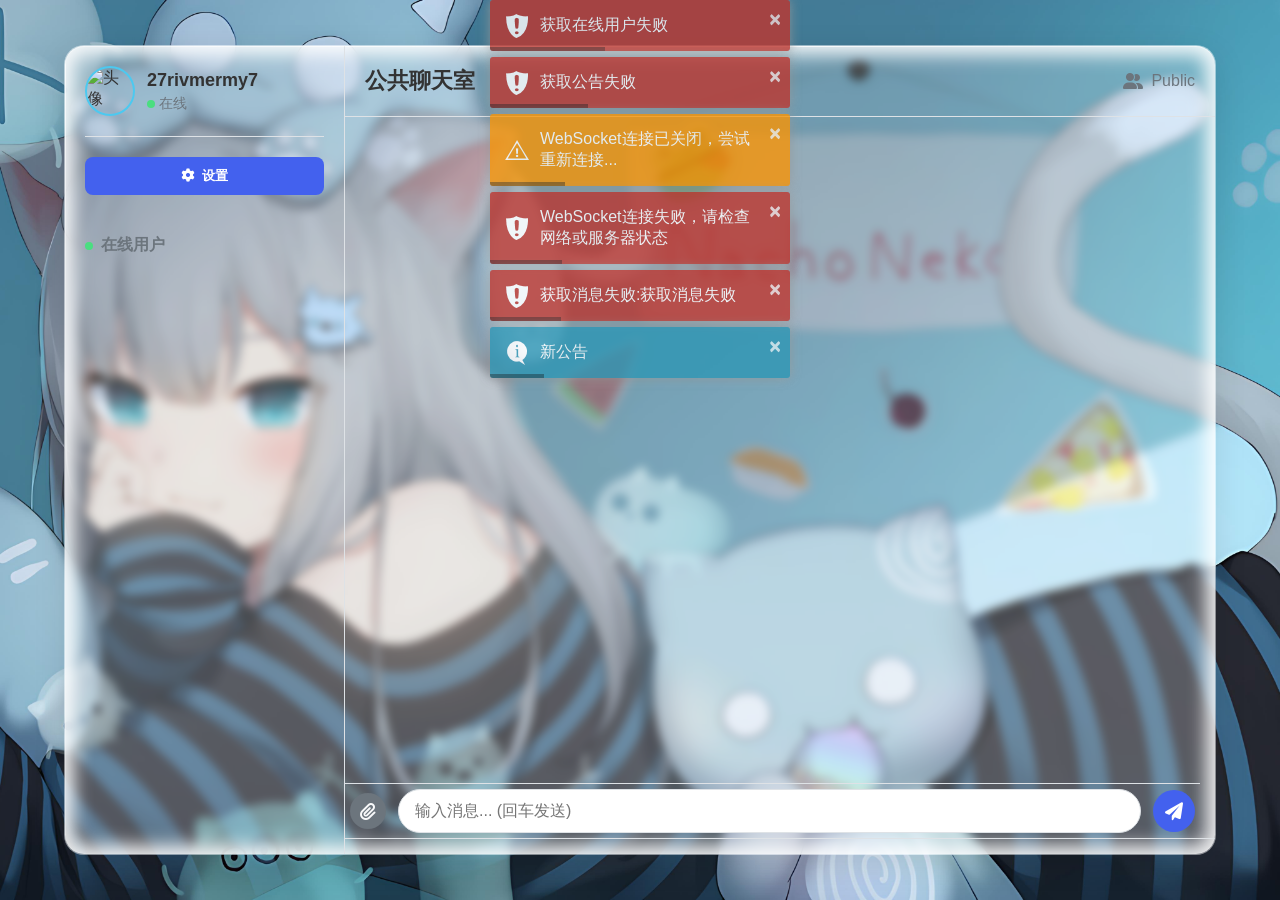
==== public/index.html @ 32973bd2 "First push" ====
<!DOCTYPE html>
<html lang="zh-CN">
  <head>
    <meta charset="UTF-8" />
    <meta name="viewport" content="width=device-width, initial-scale=1.0" />
    <title>聊天室</title>
    <link rel="stylesheet" href="src/all.min.css" />
    <link rel="stylesheet" href="src/mi-sans.css" />
    <link rel="stylesheet" href="src/style.css" />
    <script src="src/jquery.min.js"></script>
    <link href="src/toastr.min.css" rel="stylesheet" />
    <script src="src/toastr.min.js"></script>
  </head>
  <body id="body">
    <div id="loading-screen">
      <div class="loader">
        <div class="flexbox">
          <div>
            <div class="bt-loading"></div>
          </div>
        </div>
        <p class="upload-label">正在上传</p>
      </div>
    </div>

    <div class="chat-container">
      <div class="sidebar">
        <div class="user-profile">
          <img id="user-avatar" src="https://ui-avatars.com/api/?name=User&background=random" alt="头像" />
          <div>
            <h3 id="username">用户</h3>
            <p id="user-status">在线</p>
          </div>
        </div>
        <button id="settings-btn"><i class="fas fa-cog"></i> 设置</button>
        <div class="online-users">
          <h4>在线用户</h4>
          <div class="user-list"></div>
        </div>
      </div>

      <div class="chat-area">
        <div class="chat-header">
          <h2>公共聊天室</h2>
          <div class="chat-info">
            <i class="fas fa-user-friends"></i>
            <span>Public</span>
          </div>
        </div>

        <div class="messages" id="messages-container">
          <!-- 消息将通过JS动态添加 -->
        </div>

        <div class="message-input">
          <div class="input-actions">
            <div class="file-upload">
              <label for="file-input">
                <i class="fas fa-paperclip"></i>
              </label>
              <input type="file" id="file-input" multiple style="display: none" />
            </div>
          </div>
          <input type="text" id="message-input" placeholder="输入消息... (回车发送)" />
          <button id="send-btn"><i class="fas fa-paper-plane"></i></button>
        </div>
        <div class="attachments-preview" id="attachments-preview"></div>
      </div>
    </div>

    <div class="modal" id="settings-modal">
      <div class="modal-content">
        <span class="close-btn">&times;</span>
        <h2>用户设置</h2>
        <div class="form-group">
          <label for="set-username">用户名</label>
          <input type="text" id="set-username" placeholder="输入用户名" />
        </div>
        <div class="form-group">
          <label for="set-avatar">头像URL</label>
          <input type="text" id="set-avatar" placeholder="https://example.com/114514.jpg" />
        </div>

        <div class="form-group">
          <label for="avatar-upload">上传头像</label>
          <div class="avatar-upload">
            <label for="avatar-file-input" class="upload-btn">选择文件</label>
            <input type="file" id="avatar-file-input" accept="image/*" style="display: none" />
            <span id="avatar-file-name">未选择文件</span>
          </div>
        </div>
        <div class="avatar-preview">
          <img id="avatar-preview" src="https://ui-avatars.com/api/?name=User&background=random" alt="头像预览" />
        </div>
        <button id="save-settings">保存设置</button>
      </div>
    </div>
    <script>
      toastr.options = {
        // toastr配置
        closeButton: true,
        debug: false,
        progressBar: true,
        positionClass: 'toast-top-center',
        showDuration: '400',
        hideDuration: '1000',
        timeOut: '3000',
        extendedTimeOut: '1000',
        showEasing: 'swing',
        hideEasing: 'linear',
        showMethod: 'fadeIn',
        hideMethod: 'fadeOut',
      }
    </script>
    <script src="src/script.js"></script>
  </body>
</html>
---- public/src/mi-sans.css ----
@font-face {
  font-family: 'MiSans Normal';
  font-display: swap;
  src: url(webfonts/MiSans-Normal.ttf) format('truetype');
}
@font-face {
  font-family: 'MiSans L3';
  font-display: swap;
  src: url(webfonts/MiSans\ L3.ttf) format('truetype');
}
---- public/src/style.css ----
:root {
  --primary-color: #4361ee;
  --secondary-color: #3f37c9;
  --success-color: #4cc9f0;
  --light-bg: #f8f9fa;
  --dark-bg: #212529;
  --text-color: #333;
  --text-light: #6c757d;
  --border-color: #dee2e6;
  --user-message-bg: #4361ee;
  --other-message-bg: #d8e2ec;
  --sidebar-bg: #ffffff;
  --chat-bg: #f0f2f5;
  --online-dot: #4ade80;
}

* {
  margin: 0;
  padding: 0;
  box-sizing: border-box;
  font-family: 'MiSans Normal', 'MiSans L3', 'Microsoft YaHei', 'Segoe UI', Tahoma, Geneva, Verdana, sans-serif;
}

body {
  background-color: #e5e5e5;
  background-image: url('nachako.jpg');
  /* 背景图垂直、水平均居中 */
  background-position: center center;
  /* 背景图不平铺 */
  background-repeat: no-repeat;
  /* 当内容高度大于图片高度时，背景图像的位置相对于viewport固定 */
  background-attachment: fixed;
  /* 让背景图基于容器大小伸缩 */
  background-size: cover;
  /* 设置背景颜色，背景图加载过程中会显示背景色 */
  background-color: #464646;
  color: var(--text-color);
  -webkit-box-sizing: border-box;
  box-sizing: border-box;
  height: 100vh;
  padding: 0;
  margin: 0;
  display: flex;
  justify-content: center;
  align-items: center;
}

.chat-container {
  width: 240px;
  height: 90vh;
  background: rgba(255, 255, 255, 0.24);
  backdrop-filter: blur(5px);
  -webkit-backdrop-filter: blur(5px);
  border-radius: 20px;
  border: 1px solid rgba(255, 255, 255, 0.3);
  box-shadow: 0 8px 32px rgba(0, 0, 0, 0.1), inset 0 1px 0 rgba(255, 255, 255, 0.5), inset 0 -1px 0 rgba(255, 255, 255, 0.1), inset 0 0 18px 9px rgba(255, 255, 255, 0.9);
  position: relative;
  overflow: hidden;
  display: flex;
  width: 90%;
  max-width: 1200px;
}
.chat-container::before {
  content: '';
  position: absolute;
  top: 0;
  left: 0;
  right: 0;
  height: 1px;
  background: linear-gradient(90deg, transparent, rgba(255, 255, 255, 0.8), transparent);
}

.chat-container::after {
  content: '';
  position: absolute;
  top: 0;
  left: 0;
  width: 1px;
  height: 100%;
  background: linear-gradient(180deg, rgba(255, 255, 255, 0.8), transparent, rgba(255, 255, 255, 0.3));
}

.sidebar {
  width: 280px;
  /* background-color: var(--sidebar-bg); */
  border-right: 1px solid var(--border-color);
  padding: 20px;
  display: flex;
  flex-direction: column;
}

.user-profile {
  display: flex;
  align-items: center;
  gap: 12px;
  padding-bottom: 20px;
  border-bottom: 1px solid var(--border-color);
  margin-bottom: 20px;
}

.user-profile img {
  width: 50px;
  height: 50px;
  border-radius: 50%;
  object-fit: cover;
  border: 2px solid var(--success-color);
}

.user-profile div h3 {
  font-size: 18px;
  margin-bottom: 4px;
}

.user-profile div p {
  font-size: 14px;
  color: var(--text-light);
  display: flex;
  align-items: center;
  gap: 4px;
}

.user-profile div p::before {
  content: '';
  display: inline-block;
  width: 8px;
  height: 8px;
  border-radius: 50%;
  background-color: var(--online-dot);
}

#settings-btn {
  background-color: var(--primary-color);
  color: white;
  border: none;
  padding: 10px 16px;
  border-radius: 8px;
  font-weight: 600;
  cursor: pointer;
  display: flex;
  align-items: center;
  justify-content: center;
  gap: 8px;
  margin-bottom: 20px;
  transition: all 0.3s ease;
}

#settings-btn:hover {
  background-color: var(--secondary-color);
  transform: translateY(-2px);
}

.online-users h4 {
  font-size: 16px;
  margin-bottom: 12px;
  color: var(--text-light);
}

.user-list {
  display: flex;
  flex-direction: column;
  gap: 12px;
}

.user-item {
  display: flex;
  align-items: center;
  gap: 10px;
  padding: 8px;
  border-radius: 8px;
  transition: background-color 0.2s;
}

.user-item:hover {
  background-color: var(--light-bg);
}

.user-item img {
  width: 36px;
  height: 36px;
  border-radius: 50%;
  object-fit: cover;
}

.user-item span {
  font-size: 15px;
  font-weight: 500;
}

.chat-area {
  flex: 1;
  display: flex;
  flex-direction: column;
}

.chat-header {
  padding: 20px;
  border-bottom: 1px solid var(--border-color);
  display: flex;
  justify-content: space-between;
  align-items: center;
}

.chat-header h2 {
  font-size: 22px;
}

.chat-info {
  display: flex;
  align-items: center;
  gap: 8px;
  color: var(--text-light);
}

.messages {
  flex: 1;
  min-height: 0; /* 关键修复 - 允许容器收缩 */
  overflow-y: auto;
  padding: 20px;
  /* background-color: var(--chat-bg);
  background-image: url("data:image/svg+xml,%3Csvg width='60' height='60' viewBox='0 0 60 60' xmlns='http://www.w3.org/2000/svg'%3E%3Cg fill='none' fill-rule='evenodd'%3E%3Cg fill='%23d0d0d0' fill-opacity='0.1'%3E%3Cpath d='M36 34v-4h-2v4h-4v2h4v4h2v-4h4v-2h-4zm0-30V0h-2v4h-4v2h4v4h2V6h4V4h-4zM6 34v-4H4v4H0v2h4v4h2v-4h4v-2H6zM6 4V0H4v4H0v2h4v4h2V6h4V4H6z'/%3E%3C/g%3E%3C/g%3E%3C/svg%3E");
*/
}
/* 附件预览样式 */
.attachments-preview {
  display: flex;
  flex-wrap: wrap;
  gap: 10px;
  height: max-content;
  padding: 0 15px 15px;
  /* background: white; */
  border-top: 1px solid var(--border-color);
}

.attachment-item {
  position: relative;
  width: 80px;
  height: 80px;
  border-radius: 8px;
  overflow: hidden;
  background: var(--light-bg);
}

.attachment-item img {
  width: 100%;
  height: 100%;
  object-fit: cover;
}

.attachment-item .file-icon {
  display: flex;
  flex-direction: column;
  align-items: center;
  justify-content: center;
  height: 100%;
  color: var(--primary-color);
  font-size: 24px;
}

.attachment-item .file-name {
  font-size: 10px;
  text-align: center;
  padding: 2px;
  word-break: break-all;
  overflow: hidden;
  text-overflow: ellipsis;
  display: -webkit-box;
  -webkit-line-clamp: 2;
  -webkit-box-orient: vertical;
}

.remove-attachment {
  position: absolute;
  top: 4px;
  right: 4px;
  background: rgba(0, 0, 0, 0.5);
  color: white;
  border: none;
  border-radius: 50%;
  width: 20px;
  height: 20px;
  display: flex;
  align-items: center;
  justify-content: center;
  cursor: pointer;
  font-size: 12px;
}

/* 消息中的附件样式 */
.message-attachments {
  display: flex;
  flex-wrap: wrap;
  gap: 8px;
  margin-top: 8px;
}

.message-attachment {
  max-width: 200px;
  height: auto;
  border-radius: 8px;
  overflow: hidden;
  background: rgba(255, 255, 255, 0.2);
}

.message.other .message-attachment {
  background: rgba(0, 0, 0, 0.05);
}

.message-attachment img {
  max-width: 100%;
  max-height: 200px;
  display: block;
}

.message-attachment .file-preview {
  padding: 10px;
  display: flex;
  align-items: center;
  gap: 8px;
}

/* 头像上传样式 */
.avatar-upload {
  display: flex;
  gap: 10px;
  align-items: center;
}
/* 在线用户列表 */
.online-users {
  margin-top: 20px;
  flex-grow: 1;
  overflow-y: auto;
}

.online-users h4 {
  font-size: 16px;
  margin-bottom: 12px;
  color: var(--text-light);
  display: flex;
  align-items: center;
  gap: 8px;
}

.online-users h4::before {
  content: '';
  display: inline-block;
  width: 8px;
  height: 8px;
  border-radius: 50%;
  background-color: var(--online-dot);
}

.user-list {
  display: flex;
  flex-direction: column;
  gap: 12px;
}

.user-item {
  display: flex;
  align-items: center;
  gap: 10px;
  padding: 8px;
  border-radius: 8px;
  transition: background-color 0.2s;
}

.user-item:hover {
  background-color: var(--light-bg);
}

.user-item img {
  width: 36px;
  height: 36px;
  border-radius: 50%;
  object-fit: cover;
}

.user-item span {
  font-size: 15px;
  font-weight: 500;
}
.upload-btn {
  background: var(--primary-color);
  color: white;
  padding: 8px 16px;
  border-radius: 4px;
  cursor: pointer;
  transition: background 0.3s;
}

.upload-btn:hover {
  background: var(--secondary-color);
}
.message {
  display: flex;
  margin-bottom: 20px;
  max-width: 75%;
}

.message.self {
  margin-left: auto;
  flex-direction: row-reverse;
}

.avatar {
  width: 40px;
  height: 40px;
  border-radius: 50%;
  object-fit: cover;
  margin: 0 10px;
  flex-shrink: 0;
}

.message-content {
  padding: 12px 16px;
  border-radius: 18px;
  position: relative;
  box-shadow: 0 2px 8px rgba(0, 0, 0, 0.08);
}

.message.self .message-content {
  background-color: var(--user-message-bg);
  color: white;
  border-bottom-right-radius: 4px;
}

.message.other .message-content {
  background-color: var(--other-message-bg);
  color: var(--text-color);
  border-bottom-left-radius: 4px;
}

.message-header {
  display: flex;
  justify-content: space-between;
  margin-bottom: 4px;
  font-size: 13px;
}

.message.self .message-header {
  color: rgba(255, 255, 255, 0.85);
}

.message.other .message-header {
  color: var(--text-light);
}

.message-text {
  line-height: 1.5;
  word-break: break-word;
}

.message-time {
  font-size: 12px;
  text-align: right;
  margin-top: 4px;
  opacity: 0.8;
}

.message-input {
  display: flex;
  padding: 5px;
  bottom: 0;
  max-width: 95vh;
  /* background-color: white; */
  border-top: 1px solid var(--border-color);
  align-items: center;
}

.input-actions {
  display: flex;
  gap: 8px;
  margin-right: 12px;
}

.input-actions button {
  background: none;
  border: none;
  font-size: 18px;
  color: var(--text-light);
  cursor: pointer;
  width: 36px;
  height: 36px;
  border-radius: 50%;
  display: flex;
  align-items: center;
  justify-content: center;
}

.input-actions button:hover {
  background-color: var(--light-bg);
  color: var(--primary-color);
}

.input-actions label {
  color: var(--light-bg);
  border: none;
  font-size: 18px;
  background-color: var(--text-light);
  cursor: pointer;
  width: 36px;
  height: 36px;
  border-radius: 50%;
  display: flex;
  align-items: center;
  justify-content: center;
  -webkit-transition: background-color 0.3s; /* For Safari 3.0 to 6.0 */
  transition: background-color 0.3s; /* For modern browsers */
}

.input-actions label:hover {
  color: var(--light-bg);
  background-color: var(--primary-color);
}

#message-input {
  flex: 1;
  padding: 12px 16px;
  border: 1px solid var(--border-color);
  border-radius: 24px;
  font-size: 16px;
  outline: none;
  transition: border-color 0.3s;
}

#message-input:focus {
  border-color: var(--primary-color);
  box-shadow: 0 0 0 3px rgba(67, 97, 238, 0.2);
}

#send-btn {
  background-color: var(--primary-color);
  color: white;
  border: none;
  width: 42px;
  height: 42px;
  border-radius: 50%;
  margin-left: 12px;
  cursor: pointer;
  display: flex;
  align-items: center;
  justify-content: center;
  font-size: 18px;
  transition: all 0.3s ease;
}

#send-btn:hover {
  background-color: var(--secondary-color);
  transform: scale(1.05);
}

/* 设置模态框样式 */
.modal {
  display: none;
  position: fixed;
  top: 0;
  left: 0;
  width: 100%;
  height: 100%;
  background-color: rgba(0, 0, 0, 0.5);
  z-index: 1000;
  justify-content: center;
  align-items: center;
}

.modal-content {
  background-color: white;
  padding: 30px;
  border-radius: 16px;
  width: 90%;
  max-width: 450px;
  box-shadow: 0 10px 30px rgba(0, 0, 0, 0.2);
  position: relative;
}

.close-btn {
  position: absolute;
  top: 20px;
  right: 20px;
  font-size: 24px;
  cursor: pointer;
  color: var(--text-light);
}

.modal-content h2 {
  margin-bottom: 20px;
  color: var(--dark-bg);
}

.form-group {
  margin-bottom: 20px;
}

.form-group label {
  display: block;
  margin-bottom: 8px;
  font-weight: 500;
  /* color: var(--text-color); */
}

.form-group input {
  width: 100%;
  padding: 12px;
  border: 1px solid var(--border-color);
  border-radius: 8px;
  font-size: 16px;
}

.avatar-preview {
  display: flex;
  justify-content: center;
  margin: 20px 0;
}

.avatar-preview img {
  width: 100px;
  height: 100px;
  border-radius: 50%;
  object-fit: cover;
  border: 3px solid var(--primary-color);
}

#save-settings {
  background-color: var(--primary-color);
  color: white;
  border: none;
  padding: 12px 24px;
  border-radius: 8px;
  font-size: 16px;
  font-weight: 600;
  cursor: pointer;
  width: 100%;
  transition: all 0.3s ease;
}

#save-settings:hover {
  background-color: var(--secondary-color);
}

/* 滚动条样式 */
.messages::-webkit-scrollbar {
  width: 8px;
}

.messages::-webkit-scrollbar-track {
  background: transparent;
}

.messages::-webkit-scrollbar-thumb {
  background-color: rgba(0, 0, 0, 0.2);
  border-radius: 4px;
}
.loader {
  top: 50%;
  left: 50%;
}
.upload-label {
  top: 50%;
  left: 50%;
}

.flexbox {
  display: -webkit-box;
  display: -ms-flexbox;
  display: flex;
  -ms-flex-wrap: wrap;
  flex-wrap: wrap;
  margin: 0 auto;
}
.gg {
  color: #fa56ec;
  margin-right: 7px;
}
.bt-loading {
  width: 55px;
  height: 55px;
  border-radius: 50%;
  background-color: transparent;
  border: 4px solid #222;
  border-top-color: #009688;
  -webkit-animation: 1s spin linear infinite;
  animation: 1s spin linear infinite;
  justify-items: center;
}
#loading-screen {
  position: fixed;
  top: 0;
  left: 0;
  width: 100%;
  height: 100%;
  background-color: rgba(255, 255, 255, 0.8);
  /* display: flex; */
  display: none;
  justify-content: center;
  align-items: center;
  z-index: 9999;
}
@-webkit-keyframes spin {
  from {
    -webkit-transform: rotate(0deg);
    transform: rotate(0deg);
  }
  to {
    -webkit-transform: rotate(360deg);
    transform: rotate(360deg);
  }
}

@keyframes spin {
  from {
    -webkit-transform: rotate(0deg);
    transform: rotate(0deg);
  }
  to {
    -webkit-transform: rotate(360deg);
    transform: rotate(360deg);
  }
}

a {
  color: #ff00ea;
  display: block;
  text-align: center;
  /* font-size: 26px; */
  text-decoration: none;
  cursor: pointer;
  margin: 2rem auto;
}
.sys_msg {
  color: pink;
  background-color: rgb(27, 128, 223);
  width: auto;
  border-radius: 8px;
  padding: 2px 6px;
}
/* 响应式设计 */
@media (max-width: 800px) {
  body {
    background-image: url('nachako-m.jpg');
    background-size: cover;
    background-position: center;
  }
  .chat-container {
    flex-direction: column;
    height: 98vh;
    width: 100%;
    border-radius: 16px;
    margin: 0 auto;
  }

  .sidebar {
    width: 100%;
    flex-shrink: 0; /* 防止侧边栏压缩 */
    flex-direction: row;
    padding: 10px;
    align-items: center;
  }

  .user-profile {
    border: none;
    margin: 0;
    padding: 0;
    flex: 1;
  }

  #settings-btn {
    margin: 0;
  }

  .online-users {
    display: none;
  }

  .message {
    max-width: 100%;
  }
  /* 新增以下样式 */
  .chat-area {
    flex: 1;
    min-height: 0; /* 关键：允许flex容器收缩 */
    display: flex;
    flex-direction: column;
  }

  .messages {
    flex: 1;
    min-height: 0; /* 关键：允许滚动区域收缩 */
    overflow-y: auto;
  }

  .message-input {
    flex-shrink: 0; /* 防止输入框被压缩 */
  }
}
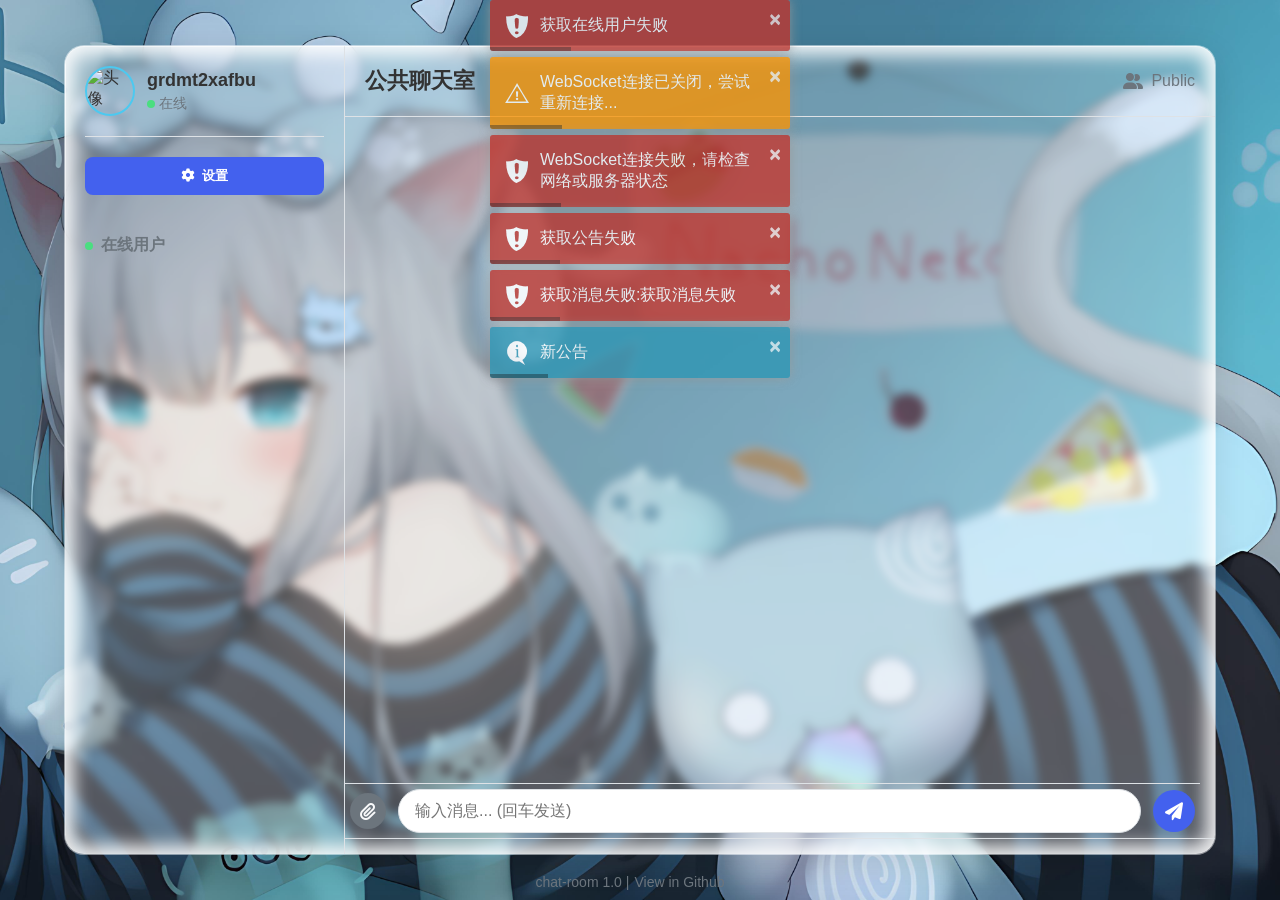
==== commit ae229b7e: "Fix some bugs" ====
--- a/public/index.html
+++ b/public/index.html
@@ -95,6 +95,9 @@
         <button id="save-settings">保存设置</button>
       </div>
     </div>
+    <footer class="footer">
+      <p class="footer-a">chat-room 1.0 |<a href="https://github.com/woshimaniubi8/chat-room/" class="footer-a">View in Github</a></p>
+    </footer>
     <script>
       toastr.options = {
         // toastr配置
--- a/public/src/style.css
+++ b/public/src/style.css
@@ -23,16 +23,11 @@
 
 body {
   background-color: #e5e5e5;
-  background-image: url('nachako.jpg');
-  /* 背景图垂直、水平均居中 */
+  background-image: url('bg-pc.jpg');
   background-position: center center;
-  /* 背景图不平铺 */
   background-repeat: no-repeat;
-  /* 当内容高度大于图片高度时，背景图像的位置相对于viewport固定 */
   background-attachment: fixed;
-  /* 让背景图基于容器大小伸缩 */
   background-size: cover;
-  /* 设置背景颜色，背景图加载过程中会显示背景色 */
   background-color: #464646;
   color: var(--text-color);
   -webkit-box-sizing: border-box;
@@ -43,6 +38,40 @@
   display: flex;
   justify-content: center;
   align-items: center;
+}
+
+.footer-a {
+  display: flex;
+  color: var(--text-light);
+  text-decoration: none;
+  font-size: 14px;
+  transition: color 0.3s ease;
+  margin: auto;
+  padding-right: 10px;
+}
+.footer-a a {
+  margin-left: 5px;
+}
+.footer-a:hover a {
+  color: var(--primary-color);
+  text-decoration: underline;
+  transition: color 0.3s ease;
+}
+
+.footer {
+  position: fixed;
+  display: flex;
+  bottom: 0;
+  left: 0;
+  width: 100%;
+  color: var(--text-color);
+  background-color: rgba(255, 255, 255, 0);
+  /* backdrop-filter: blur(5px);
+  -webkit-backdrop-filter: blur(5px); */
+  padding: 10px;
+  text-align: center;
+  font-size: 14px;
+  color: var(--text-light);
 }
 
 .chat-container {
@@ -213,7 +242,7 @@
 
 .messages {
   flex: 1;
-  min-height: 0; /* 关键修复 - 允许容器收缩 */
+  min-height: 0;
   overflow-y: auto;
   padding: 20px;
   /* background-color: var(--chat-bg);
@@ -721,7 +750,6 @@
   color: #ff00ea;
   display: block;
   text-align: center;
-  /* font-size: 26px; */
   text-decoration: none;
   cursor: pointer;
   margin: 2rem auto;
@@ -736,7 +764,7 @@
 /* 响应式设计 */
 @media (max-width: 800px) {
   body {
-    background-image: url('nachako-m.jpg');
+    background-image: url('bg-mobile.jpg');
     background-size: cover;
     background-position: center;
   }
@@ -750,7 +778,7 @@
 
   .sidebar {
     width: 100%;
-    flex-shrink: 0; /* 防止侧边栏压缩 */
+    flex-shrink: 0;
     flex-direction: row;
     padding: 10px;
     align-items: center;
@@ -774,21 +802,21 @@
   .message {
     max-width: 100%;
   }
-  /* 新增以下样式 */
+
   .chat-area {
     flex: 1;
-    min-height: 0; /* 关键：允许flex容器收缩 */
+    min-height: 0;
     display: flex;
     flex-direction: column;
   }
 
   .messages {
     flex: 1;
-    min-height: 0; /* 关键：允许滚动区域收缩 */
+    min-height: 0;
     overflow-y: auto;
   }
 
   .message-input {
-    flex-shrink: 0; /* 防止输入框被压缩 */
-  }
-}
+    flex-shrink: 0;
+  }
+}
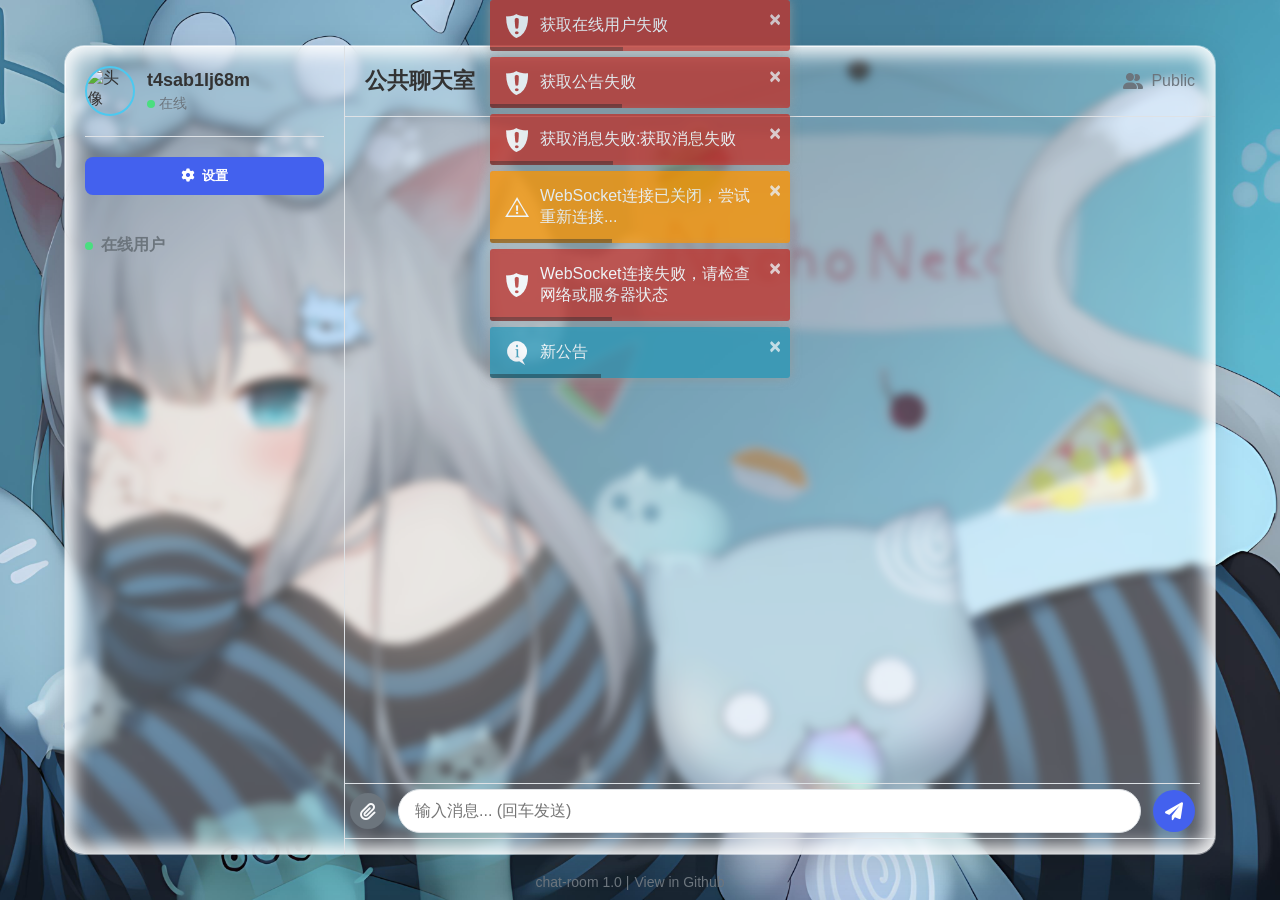
==== commit 9a89a54c: "Fix some bugs" ====
--- a/public/index.html
+++ b/public/index.html
@@ -96,7 +96,7 @@
       </div>
     </div>
     <footer class="footer">
-      <p class="footer-a">chat-room 1.0 |<a href="https://github.com/woshimaniubi8/chat-room/" class="footer-a">View in Github</a></p>
+      <p class="footer-a">chat-room 1.0 |<a href="https://github.com/woshimaniubi8/chat-room/" class="footer-a" target="_blank">View in Github</a></p>
     </footer>
     <script>
       toastr.options = {
